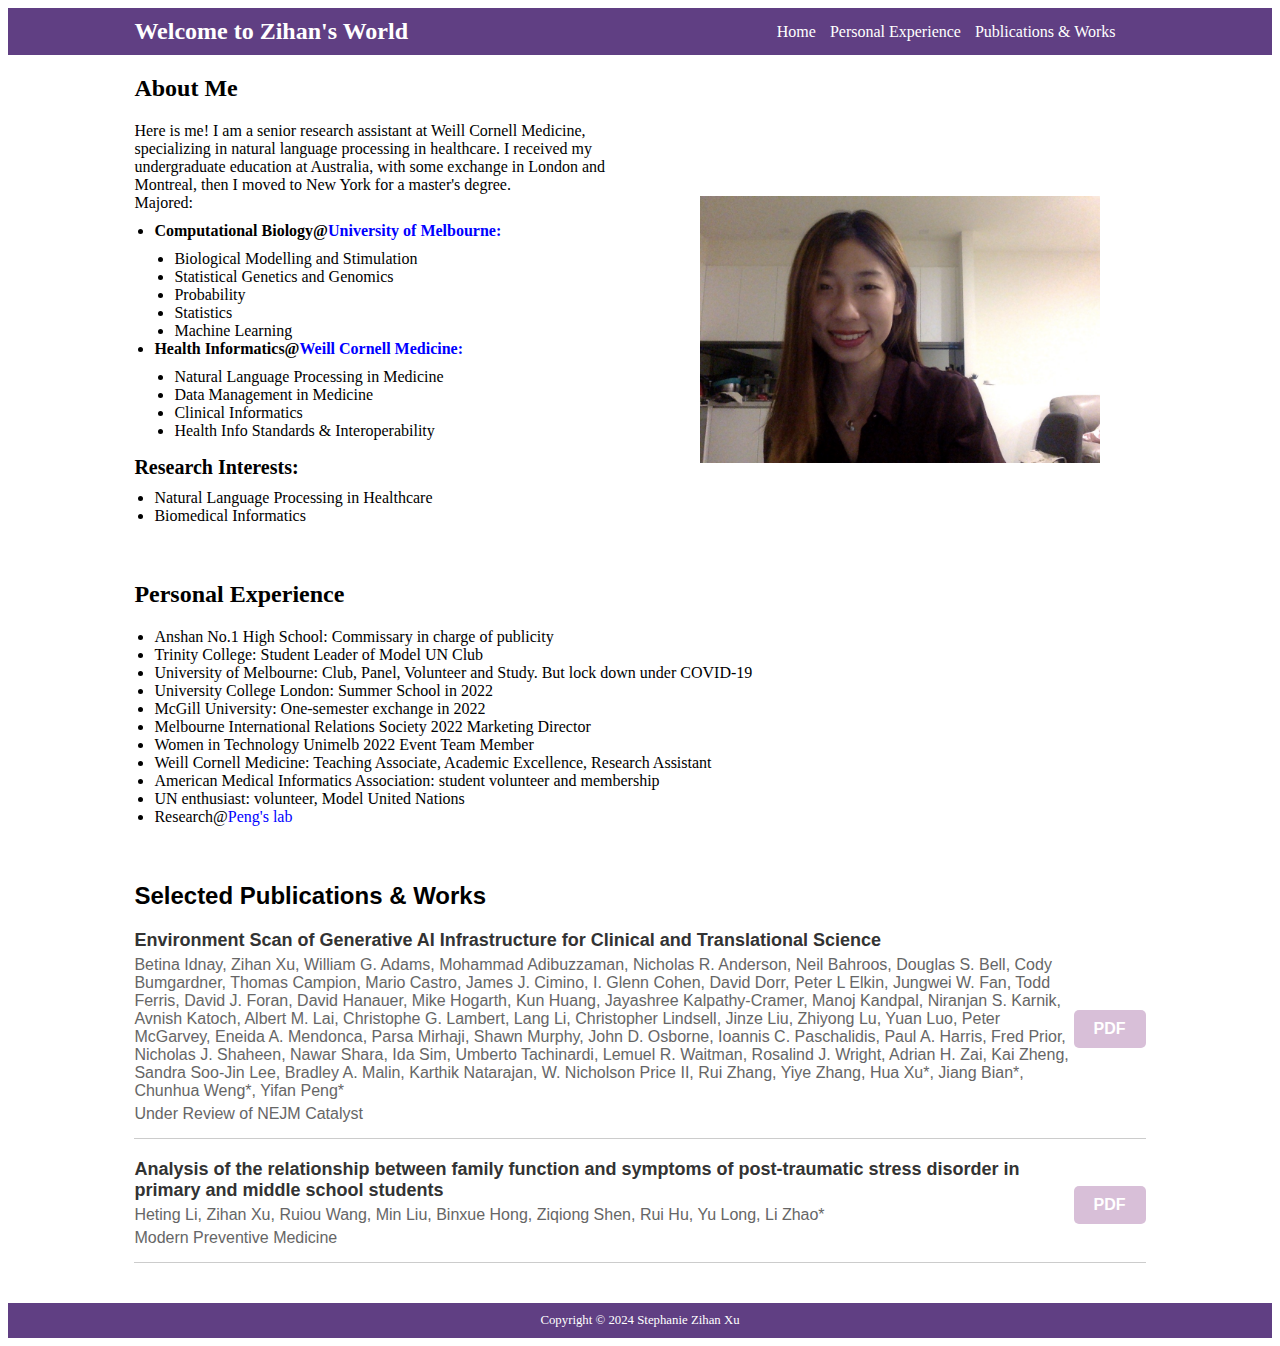
==== docs/index.html @ ad00e3d1 "rename" ====
<!DOCTYPE html>
<html lang="zh">
<head>
    <meta charset="UTF-8">
    <title>Personal Webpage</title>
    <link rel="stylesheet" href="style.css">
</head>
<body>
    <header>
        <div class="header-content">
            <h1>Welcome to Zihan's World</h1>
            <nav>
                <ul>
                    <li><a href="index.html">Home</a></li>
                    <li><a href="experience.html">Personal Experience</a></li>
                    <li><a href="projects.html">Publications & Works</a></li>
                </ul>
            </nav>
        </div>
    </header>
    

    <section id="about">
        <h2>About Me</h2>
        <div class="about-content">
            <div class="about-text">
                <p>Here is me! I am a senior research assistant at Weill Cornell Medicine, specializing in natural language processing in healthcare. I received my undergraduate education at Australia, with some exchange in London and Montreal, then I moved to New York for a master's degree.</p>
                <p>Majored:</p>
                <ul>
                    <li li style="font-size: 16px; font-weight: bold;">Computational Biology@<a href="https://science.unimelb.edu.au/" target="_blank" id="unimelb">University of Melbourne:</a></li>
                    <ul>
                        <li>Biological Modelling and Stimulation</li>
                        <li>Statistical Genetics and Genomics</li>
                        <li>Probability</li>
                        <li>Statistics</li>
                        <li>Machine Learning</li>

                    </ul>
                    <li li style="font-size: 16px; font-weight: bold;">Health Informatics@<a href="https://weill.cornell.edu/" target="_blank" id="unimelb">Weill Cornell Medicine:</a></li>
                    <ul>
                        <li>Natural Language Processing in Medicine</li>
                        <li>Data Management in Medicine</li>
                        <li>Clinical Informatics</li>
                        <li>Health Info Standards & Interoperability</li>
                    </ul>
                    
                </ul>
                <p li style="font-size: 20px; font-weight: bold;">Research Interests:</p>
                    <ul>
                        <li>Natural Language Processing in Healthcare</li>
                        <li>Biomedical Informatics</li>
                    </ul>
            </div>
            <div class="about-image">
                <img src="doc/person_pic.jpg" alt="ZZZiX" class="about-pic">
            </div>
        </div>
        
    </section>
    

    

    <section id="experience">
        <h2>Personal Experience</h2>
        <ul>
            <li>Anshan No.1 High School: Commissary in charge of publicity</li>
            <li>Trinity College: Student Leader of Model UN Club</li>
            <li>University of Melbourne: Club, Panel, Volunteer and Study. But lock down under COVID-19 </li>
            <li>
                University College London: Summer School in 2022
            </li>
            <li>
                McGill University: One-semester exchange in 2022
            </li>
            <li>
                Melbourne International Relations Society 2022 Marketing Director
            </li>
            <li>
                Women in Technology Unimelb 2022 Event Team Member
            </li>
            <li>Weill Cornell Medicine: Teaching Associate, Academic Excellence, Research Assistant</li>
            <li>American Medical Informatics Association: student volunteer and membership</li>
            <li>
                UN enthusiast: volunteer, Model United Nations
            </li>
            <li>Research@<a href="https://penglab.weill.cornell.edu/research" target="_blank" id="unimelb">Peng's lab</a></li>
        </ul>
    </section>

    <section id="publications">
        <h2>Selected Publications & Works</h2>
        <div class="publication">
            <div class="publication-info">
                <h3>Environment Scan of Generative AI Infrastructure for Clinical and Translational Science</h3>
                <p>Betina Idnay, Zihan Xu, William G. Adams, Mohammad Adibuzzaman, Nicholas R. Anderson, Neil Bahroos, Douglas S. Bell, Cody Bumgardner, Thomas Campion, Mario Castro, James J. Cimino, I. Glenn Cohen, David Dorr, Peter L Elkin, Jungwei W. Fan, Todd Ferris, David J. Foran, David Hanauer, Mike Hogarth, Kun Huang, Jayashree Kalpathy-Cramer, Manoj Kandpal, Niranjan S. Karnik, Avnish Katoch, Albert M. Lai, Christophe G. Lambert, Lang Li, Christopher Lindsell, Jinze Liu, Zhiyong Lu, Yuan Luo, Peter McGarvey, Eneida A. Mendonca, Parsa Mirhaji, Shawn Murphy, John D. Osborne, Ioannis C. Paschalidis, Paul A. Harris, Fred Prior, Nicholas J. Shaheen, Nawar Shara, Ida Sim, Umberto Tachinardi, Lemuel R. Waitman, Rosalind J. Wright, Adrian H. Zai, Kai Zheng, Sandra Soo-Jin Lee, Bradley A. Malin, Karthik Natarajan, W. Nicholson Price II, Rui Zhang, Yiye Zhang, Hua Xu*, Jiang Bian*, Chunhua Weng*, Yifan Peng*</p>
                <p>Under Review of NEJM Catalyst</p>
            </div>
            <a href="doc/Environment Scan of Generative AI Infrastructure for Clinical and Translational Science.pdf" class="pdf-button" target="_blank">PDF</a>
        </div>
        <div class="publication">
            <div class="publication-info">
                <h3>Analysis of the relationship between family function and symptoms of post-traumatic stress disorder in primary and middle school students</h3>
                <p>Heting Li, Zihan Xu, Ruiou Wang, Min Liu, Binxue Hong, Ziqiong Shen, Rui Hu, Yu Long, Li Zhao* </p>
                <p>Modern Preventive Medicine</p>
            </div>
            <a href="doc/Analysis of the relationship between family function and symptoms.pdf" class="pdf-button" target="_blank">PDF</a>
        </div>
    </section>

    

    <footer>
        <p>Copyright &copy; 2024 Stephanie Zihan Xu</p>
    </footer>

    <script src="scripts.js"></script>
</body>
</html>
---- docs/style.css ----
header {
    background-color: #603f83; /* 深紫色背景 */
    color: white;
    padding: 10px 0;
}

.header-content {
    width: 80%;
    max-width: 1200px; /* 根据需要调整宽度 */
    margin: 0 auto;
    display: flex;
    align-items: center;
    justify-content: space-between; /* 使内容分布均匀 */
}

h1 {
    margin: 0;
    font-size: 24px;
}

nav ul {
    list-style: none;
    padding: 0;
    margin: 0 20px;  /* 添加适当的间隔 */
}

nav ul li {
    display: inline;
    margin-right: 10px;
}


a {
    text-decoration: none;
    color: white;
}

a:hover {
    text-decoration: underline;
}

footer {
    text-align: center;
    font-size: 0.8em;
    padding: 10px 0;
    background-color: #603f83;
    color: white;
}
section {
    width: 80%;
    max-width: 1200px;
    margin: auto;
    padding: 20px 0; /* 调整上下的内边距 */
}

.about-content {
    display: flex;
    align-items: center; /* 保持垂直居中 */
    justify-content: flex-start; /* 从左侧开始排列 */
    text-align: left;
}

.about-text {
    flex: 2; /* 使文本占用除图片外的所有可用空间 */
    margin-right: 10px; /* 调整文本的右边距 */
    padding-right: 10px; /* 或者使用内边距减少间隙 */
}

.about-pic {
    width: 100%;
    max-width: 400px; /* 根据需要调整图片的最大宽度 */
    height: auto;
    margin-left: 50px; /* 确保左边距为0 */
    margin-right: 0px; /* 确保右边距为0，降低图片与文本之间的空隙 */
}

.about-image {
    flex: 2;  /* 图片占据的空间比例，此比例比文本大，因此图片区域会更宽 */
}

.about-text p {
    margin: 0; /* 移除段落的外边距以避免过大的间距 */
}

section#about ul {
    margin-top: 10px; /* 维持列表顶部的外边距 */
}


h2 {
    margin-top: 0;
    padding-left: 0; /* 确保标题没有左侧内边距 */
}

p {
    margin: 0; /* 移除段落的外边距 */
    padding: 0; /* 移除段落的内边距 */
}
#unimelb {
    color: blue; /* 设置链接颜色为蓝色 */
    text-decoration: none; /* 去除下划线 */
}

#unimelb:hover {
    color: red; /* 鼠标悬停时颜色变红 */
    text-decoration: underline; /* 鼠标悬停时添加下划线 */
}
ul {
    list-style-type: disc; /* 默认是圆形黑色点 */
    margin-left: 20px; /* 调整列表的左边距 */
    padding-left: 0; /* 取消默认的内边距 */
}

li {
    color: black; /* 设置文本颜色 */
    font-size: 16px; /* 设置字体大小 */
}
body {
    font-family: 'Times New Roman', Times, serif; /* 添加备用字体以增加兼容性 */
}
#publications {
    font-family: 'Arial', sans-serif;
    max-width: 1200px;
    margin: auto;
    padding: 20px;
}

.publication {
    display: flex;
    align-items: center;
    
    justify-content: space-between;
    margin-bottom: 20px;
    border-bottom: 1px solid #ccc;
    padding-bottom: 10px;
}

.publication-info h3 {
    margin: 0;
    color: #333;
    font-size: 18px;
}

.publication-info p {
    margin: 5px 0;
    color: #666;
    font-size: 16px;
}

.pdf-button {
    display: inline-block;
    background-color: #D8BFD8; /* Green background */
    color: white;
    text-decoration: none;
    padding: 10px 20px;
    border-radius: 5px;
    font-weight: bold;
}

.pdf-button:hover {
    background-color: #D8BFD8; /* Darker green */
}


.timeline-content img {
    width: 50%; /* 设置图片宽度为容器的50% */
    height: auto; /* 高度自动调整以保持图片纵横比 */
}

.timeline {
    position: relative;
    padding-left: 50px;
    margin: 20px 0;
}

.timeline::after {
    content: '';
    position: absolute;
    width: 2px;
    background-color: #ddd;
    top: 0;
    bottom: 0;
    left: 20px; /* Line left offset */
}

.timeline-item {
    display: flex;
    align-items: flex-start; /* 确保所有元素在顶部对齐 */
    margin-bottom: 20px;
}

.timeline-icon {
    flex-shrink: 0; /* 防止图标大小改变 */
    width: 40px;
    height: 40px;
    margin-right: 20px; /* 添加右边距以与内容分开 */
}



.timeline-icon {
    width: 40px;
    height: 40px;
    background-color: #fff;
    border-radius: 50%;
    display: flex;
    justify-content: center;
    align-items: center;
    position: absolute;
    left: 0;
    top: 0;
    transform: translateX(-50%);
}

.timeline-content {
    box-shadow: 0 3px 10px rgba(0, 0, 0, 0.2);
    border-radius: 5px;
    padding: 10px;
    background-color: #fff;
    flex-grow: 1; /* 允许内容区域填充剩余空间 */
}

.timeline-content h2 {
    font-size: 18px;
}

.timeline-content p {
    font-size: 16px;
}
.card-container {
    display: flex;
    flex-wrap: wrap;
    justify-content: space-around; /* 在容器中平均分布卡片 */
    padding: 20px 0;
}

.card {
    box-shadow: 0 4px 8px rgba(0,0,0,0.1);
    width: 30%; /* 卡片宽度，根据需要调整 */
    margin: 10px;
    padding: 10px;
    background-color: white;
    text-align: center;
}

.card img {
    width: 100%;
    height: auto;
    border-radius: 5px;
}

.card h3 {
    margin: 10px 0 5px;
    font-size: 16px;
}

.card p {
    font-size: 14px;
}
.card-container {
    display: flex;
    flex-wrap: wrap; /* 允许多行显示 */
    justify-content: center; /* 水平居中 */
    align-items: center; /* 垂直居中，如果卡片大小不一，这会对齐它们的中心 */
    gap: 20px; /* 卡片之间的间隙 */
    padding: 20px; /* 容器内边距，增加一些空间 */
}
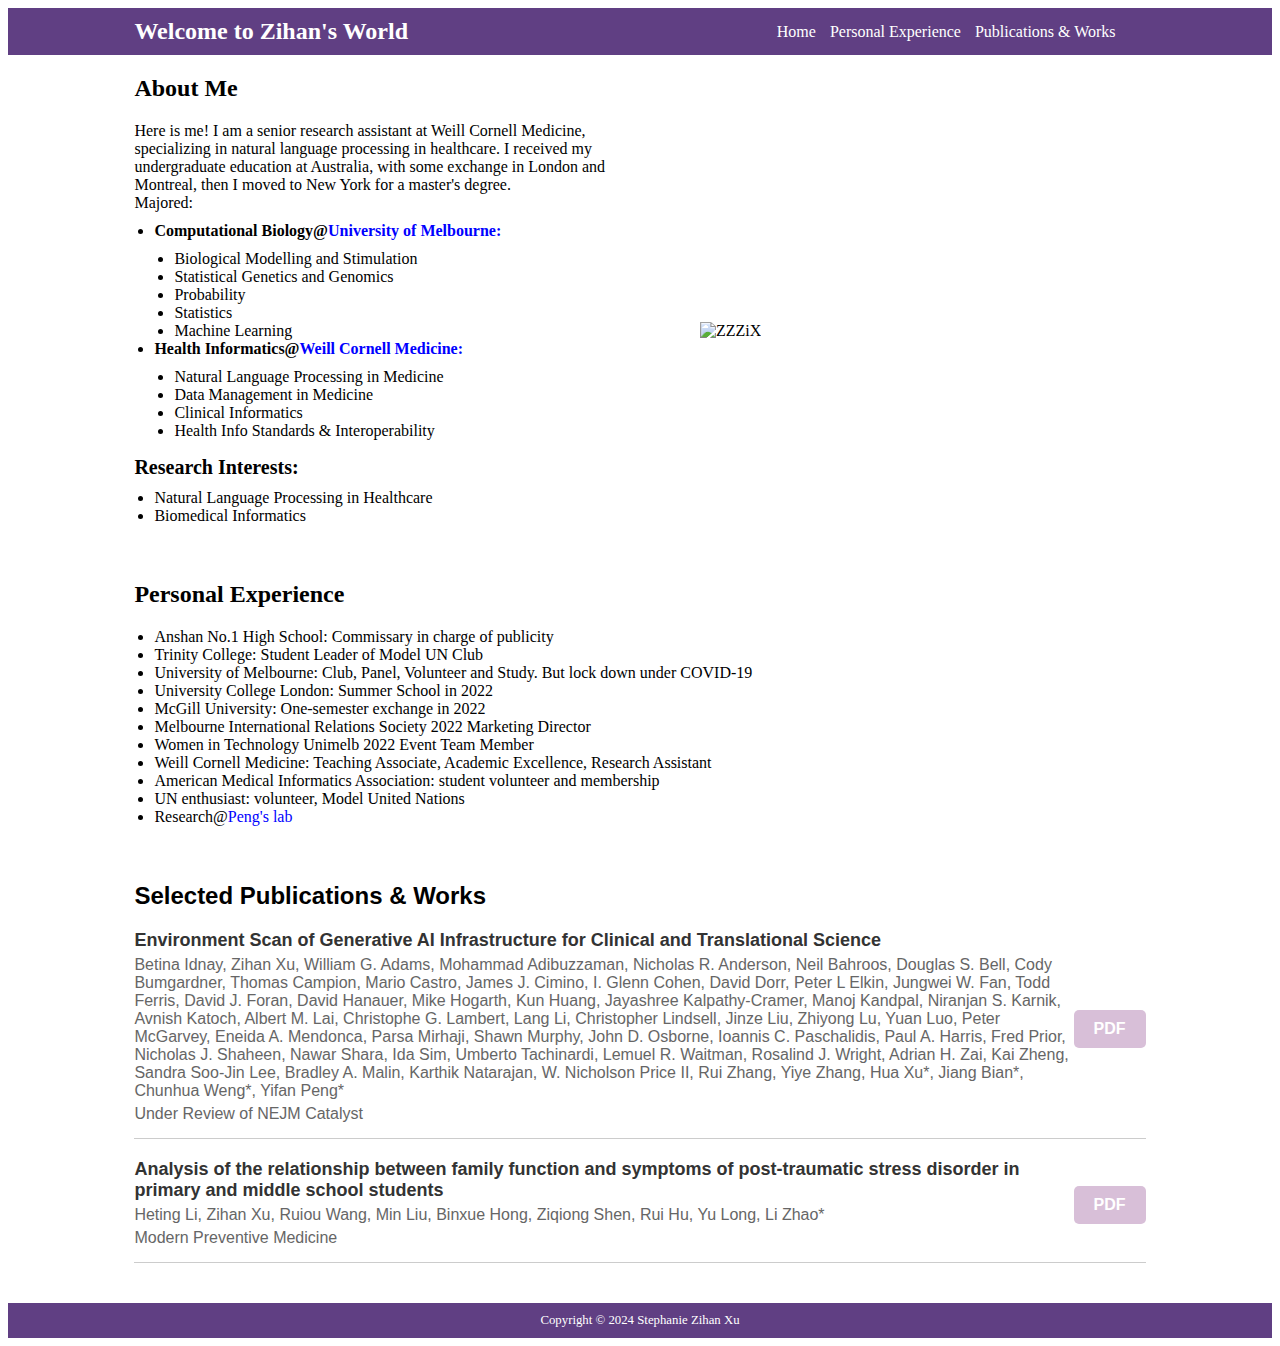
==== commit a637a172: "ModifyJPG" ====
--- a/docs/index.html
+++ b/docs/index.html
@@ -52,7 +52,7 @@
                     </ul>
             </div>
             <div class="about-image">
-                <img src="doc/person_pic.jpg" alt="ZZZiX" class="about-pic">
+                <img src="doc/person_pic.JPG" alt="ZZZiX" class="about-pic">
             </div>
         </div>
         
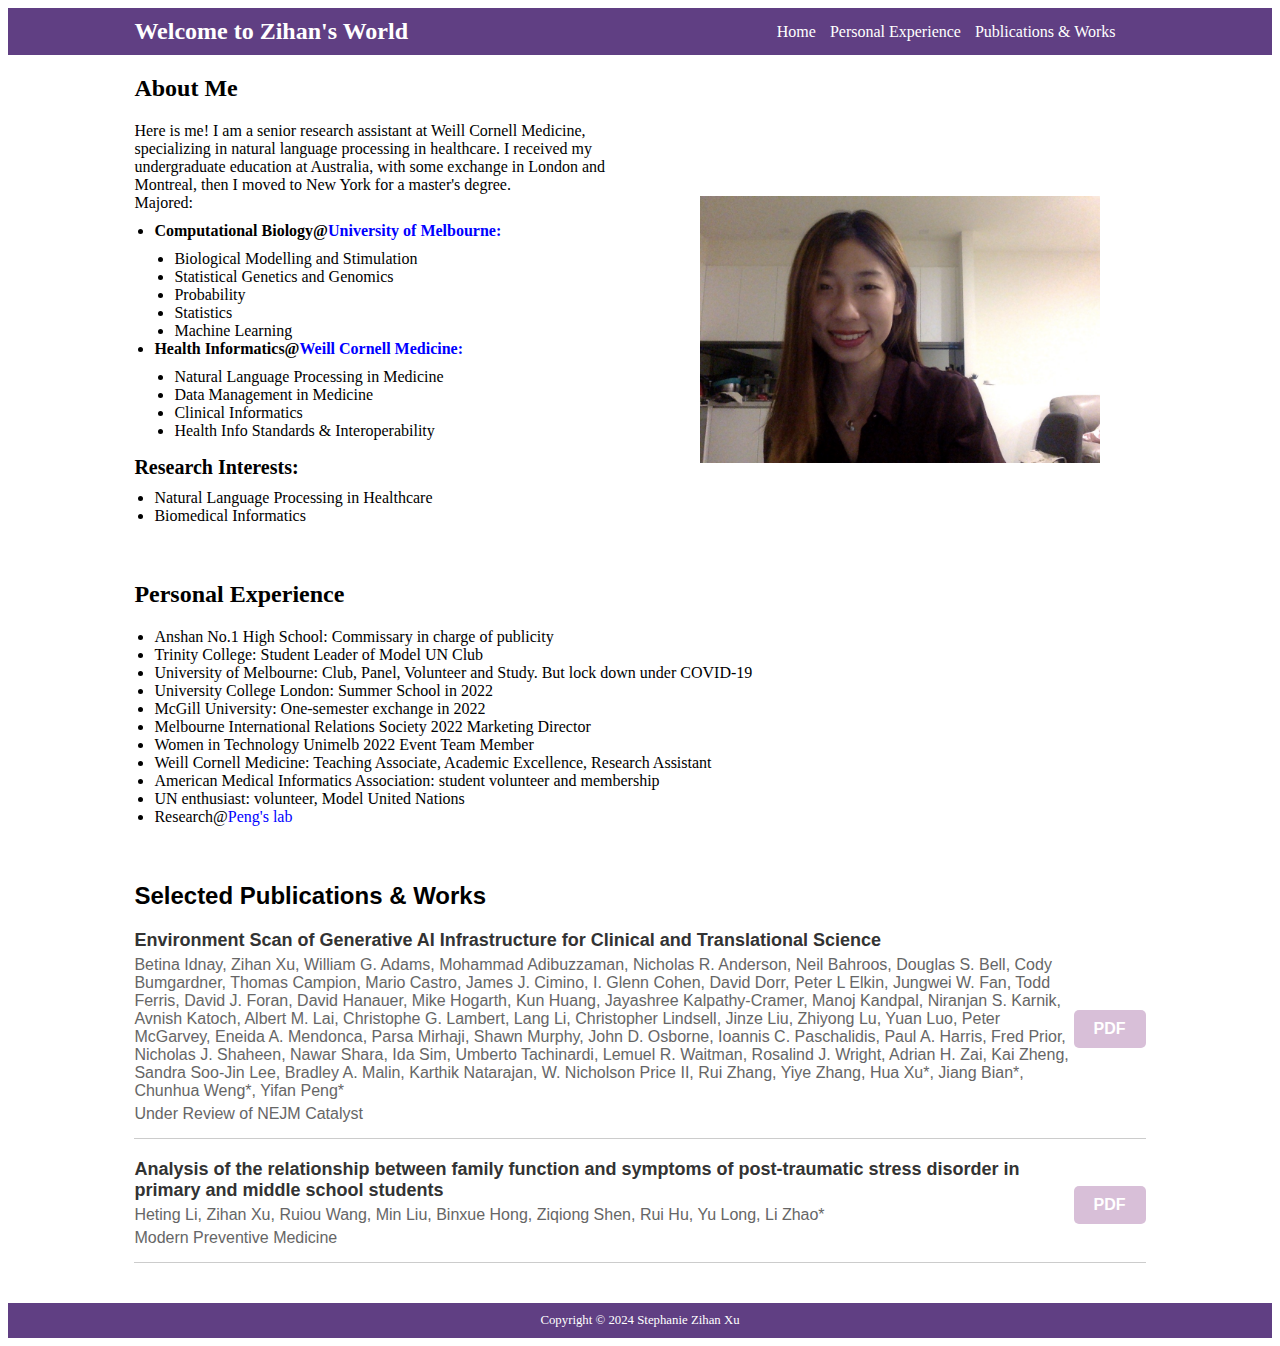
==== commit 9202e289: "cleanup" ====
--- a/docs/index.html
+++ b/docs/index.html
@@ -52,7 +52,7 @@
                     </ul>
             </div>
             <div class="about-image">
-                <img src="doc/person_pic.JPG" alt="ZZZiX" class="about-pic">
+                <img src="doc/person.JPG" alt="ZZZiX" class="about-pic">
             </div>
         </div>
         
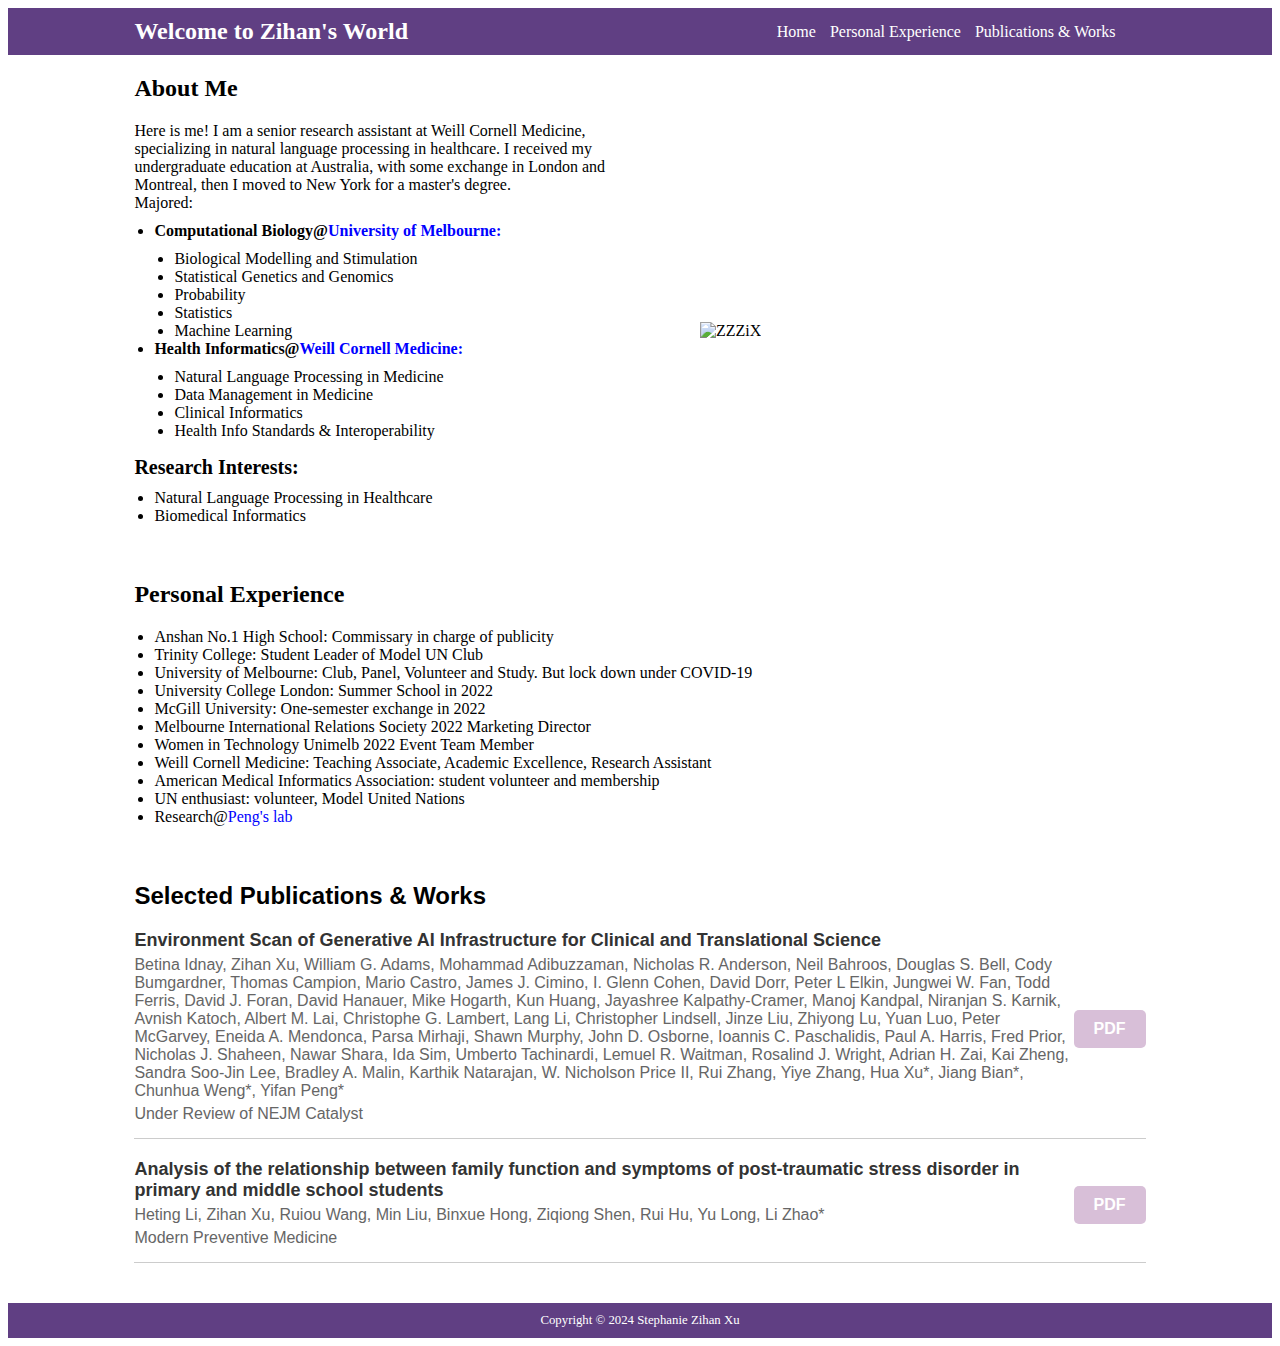
==== commit 11b98368: "clean" ====
--- a/docs/index.html
+++ b/docs/index.html
@@ -52,7 +52,7 @@
                     </ul>
             </div>
             <div class="about-image">
-                <img src="doc/person.JPG" alt="ZZZiX" class="about-pic">
+                <img src="doc/person.jpg" alt="ZZZiX" class="about-pic">
             </div>
         </div>
         
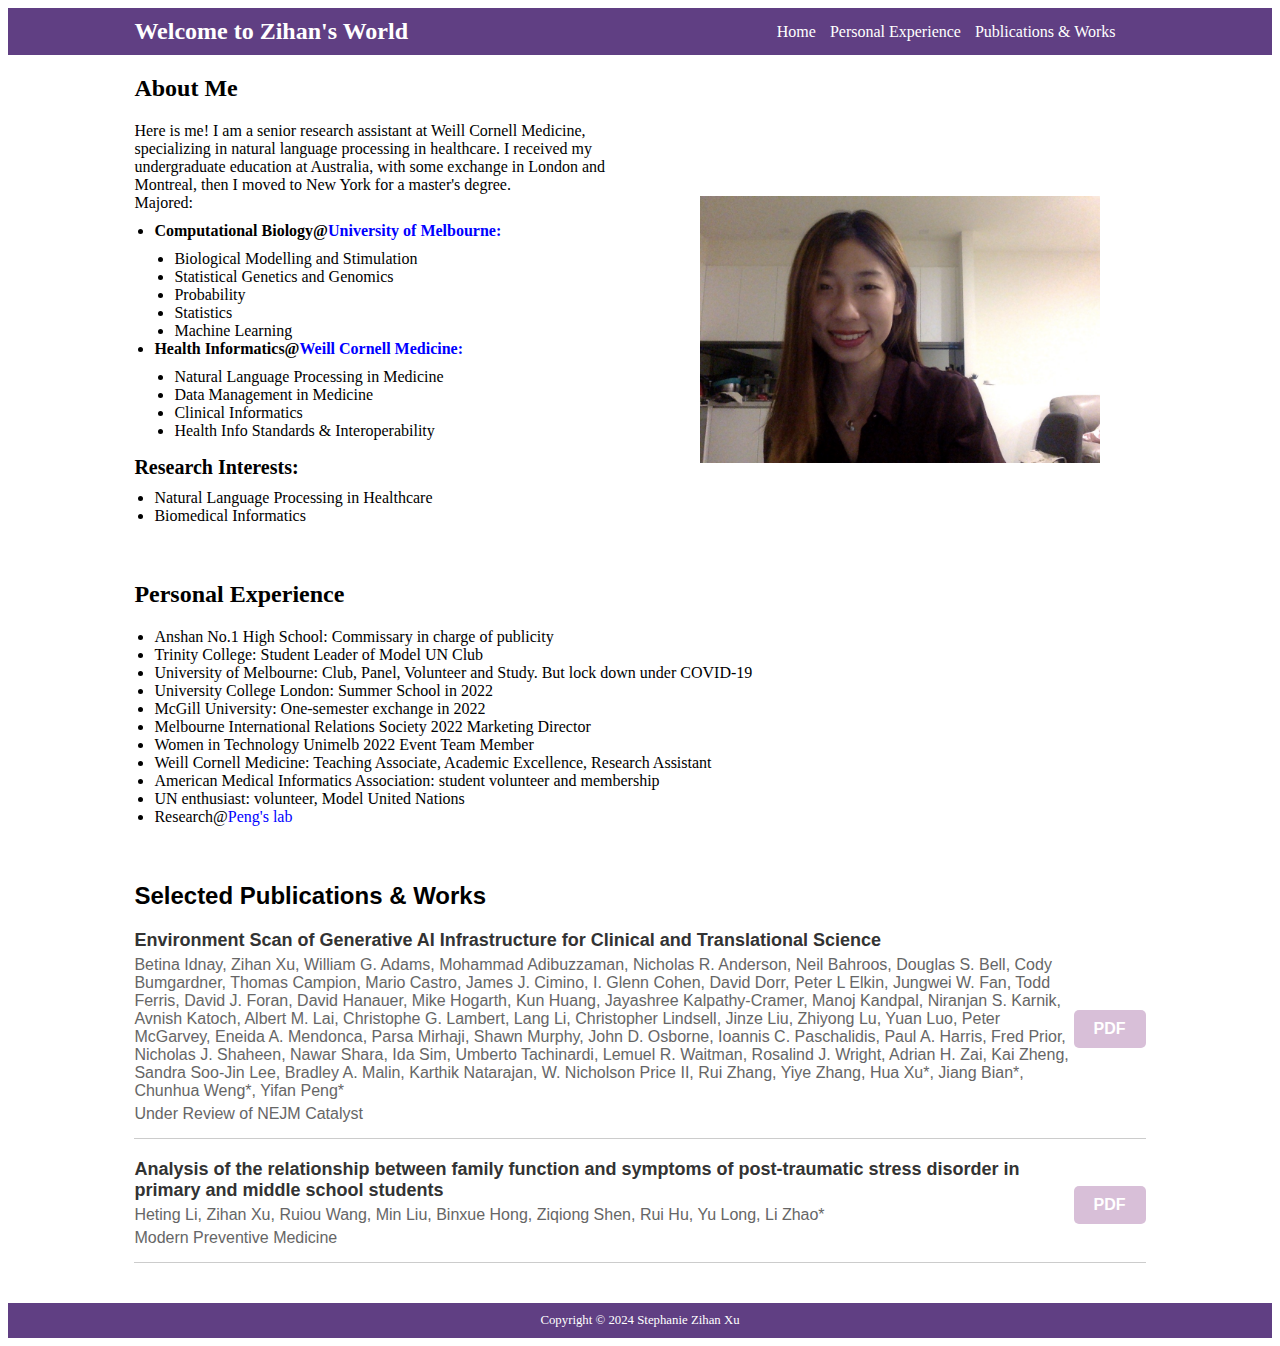
==== commit 3781d5c8: "consistent" ====
--- a/docs/index.html
+++ b/docs/index.html
@@ -52,7 +52,7 @@
                     </ul>
             </div>
             <div class="about-image">
-                <img src="doc/person.jpg" alt="ZZZiX" class="about-pic">
+                <img src="doc/person.JPG" alt="ZZZiX" class="about-pic">
             </div>
         </div>
         
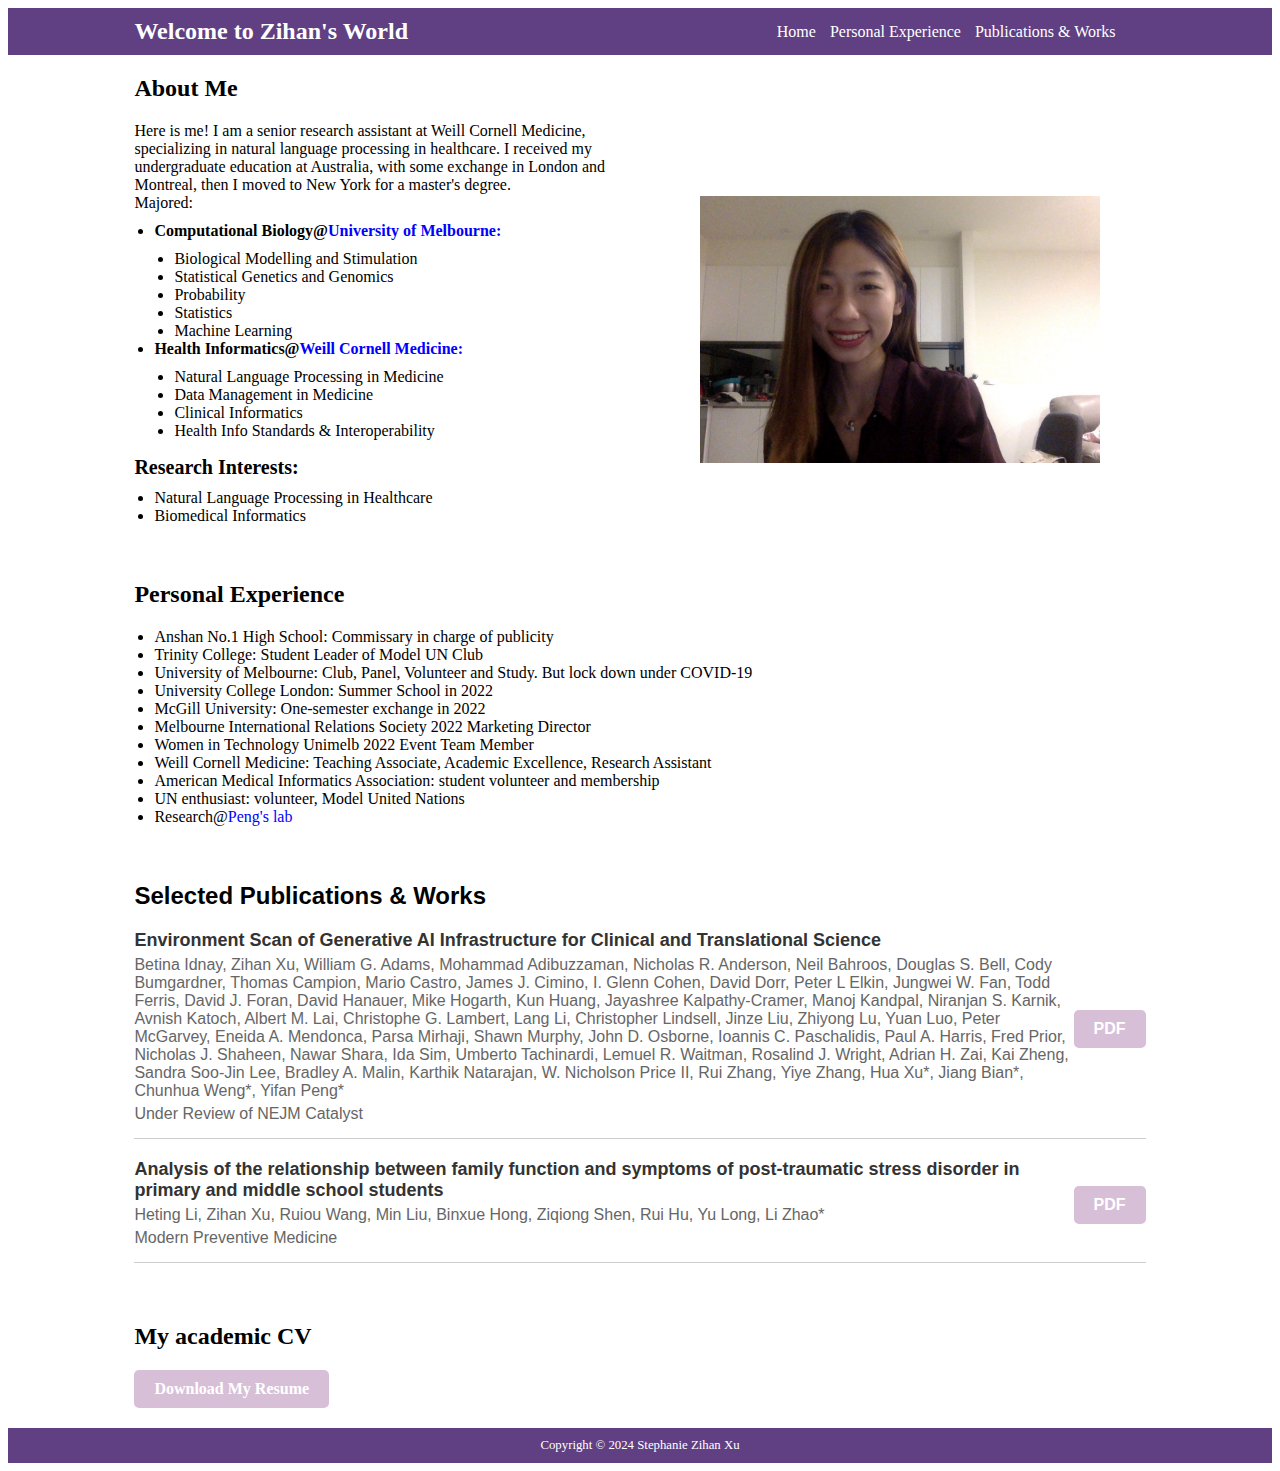
==== commit d4c80794: "upload_cv" ====
--- a/docs/index.html
+++ b/docs/index.html
@@ -52,7 +52,7 @@
                     </ul>
             </div>
             <div class="about-image">
-                <img src="doc/person.JPG" alt="ZZZiX" class="about-pic">
+                <img src="doc/person_pic.jpg" alt="ZZZiX" class="about-pic">
             </div>
         </div>
         
@@ -107,7 +107,10 @@
             <a href="doc/Analysis of the relationship between family function and symptoms.pdf" class="pdf-button" target="_blank">PDF</a>
         </div>
     </section>
-
+    <section id = "CV">
+        <h2>My academic CV</h2>
+        <a href="CV.pdf" class="pdf-button" target="_blank">Download My Resume</a>
+    </section>
     
 
     <footer>
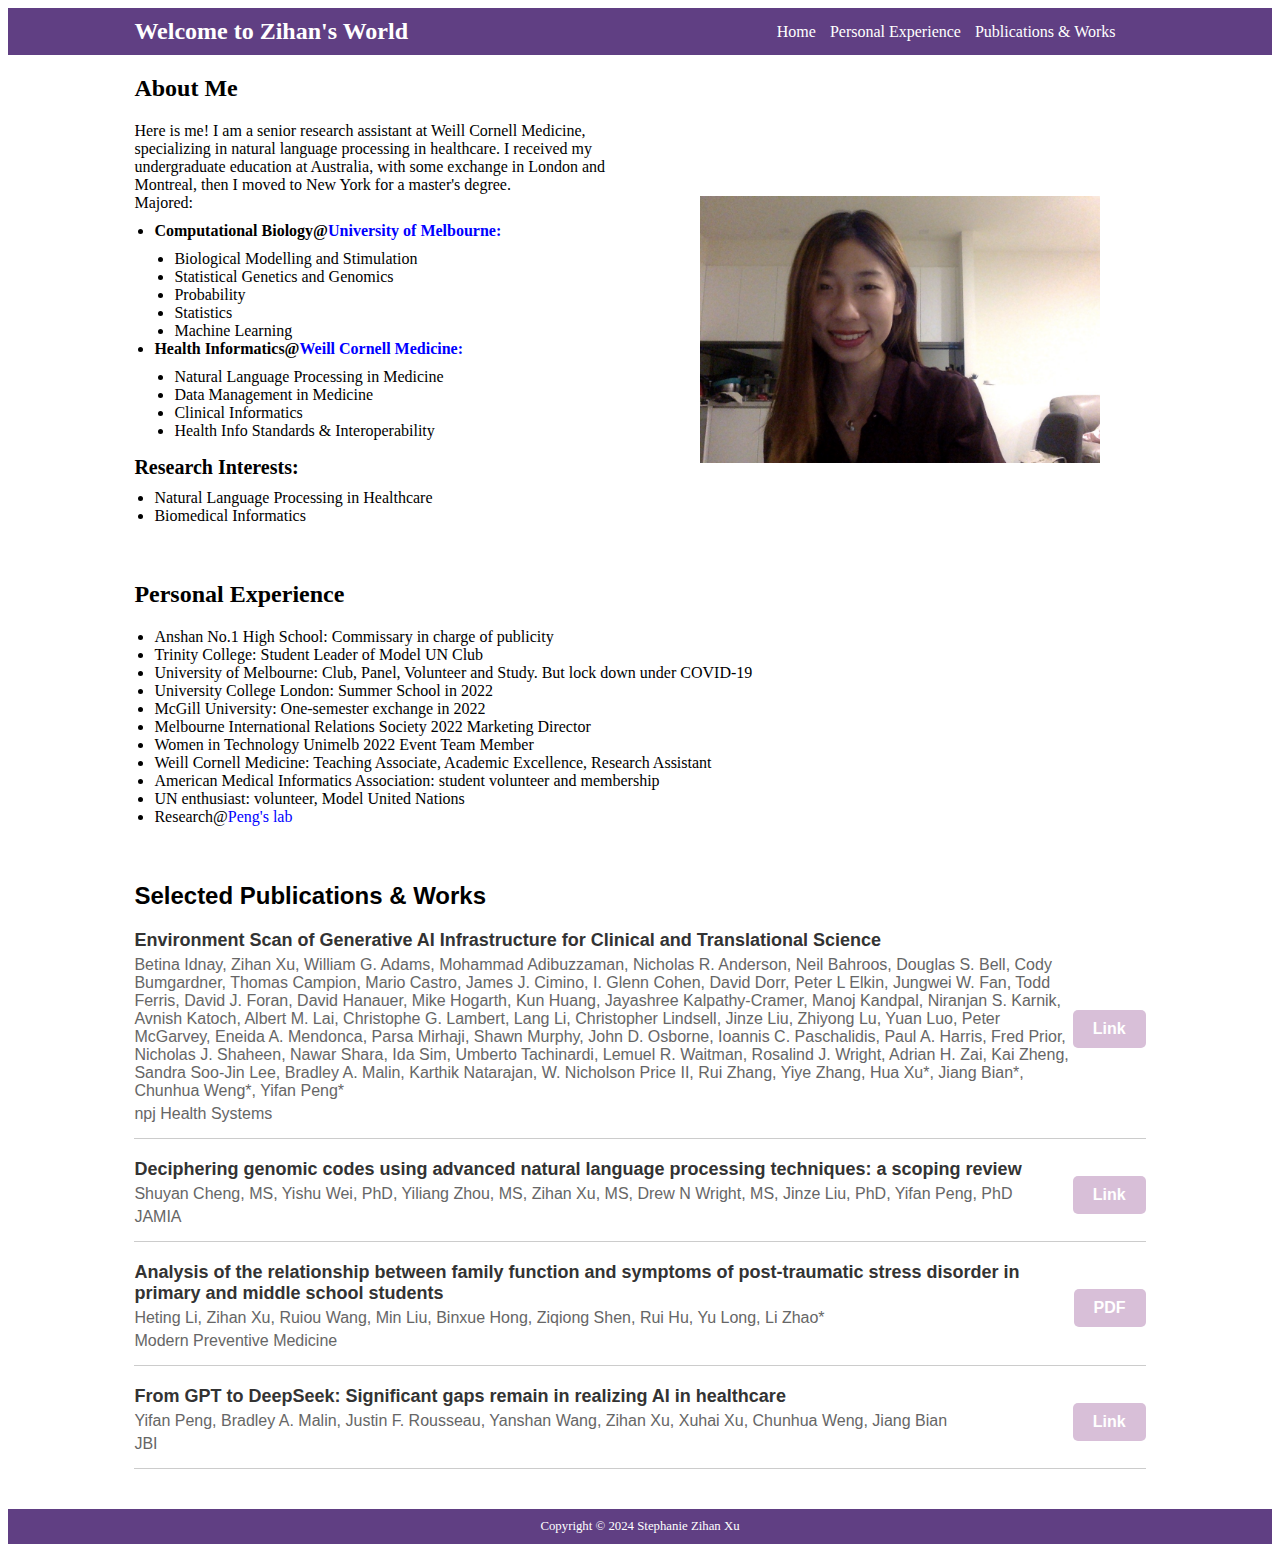
==== commit 079e7004: "update" ====
--- a/docs/index.html
+++ b/docs/index.html
@@ -94,9 +94,17 @@
             <div class="publication-info">
                 <h3>Environment Scan of Generative AI Infrastructure for Clinical and Translational Science</h3>
                 <p>Betina Idnay, Zihan Xu, William G. Adams, Mohammad Adibuzzaman, Nicholas R. Anderson, Neil Bahroos, Douglas S. Bell, Cody Bumgardner, Thomas Campion, Mario Castro, James J. Cimino, I. Glenn Cohen, David Dorr, Peter L Elkin, Jungwei W. Fan, Todd Ferris, David J. Foran, David Hanauer, Mike Hogarth, Kun Huang, Jayashree Kalpathy-Cramer, Manoj Kandpal, Niranjan S. Karnik, Avnish Katoch, Albert M. Lai, Christophe G. Lambert, Lang Li, Christopher Lindsell, Jinze Liu, Zhiyong Lu, Yuan Luo, Peter McGarvey, Eneida A. Mendonca, Parsa Mirhaji, Shawn Murphy, John D. Osborne, Ioannis C. Paschalidis, Paul A. Harris, Fred Prior, Nicholas J. Shaheen, Nawar Shara, Ida Sim, Umberto Tachinardi, Lemuel R. Waitman, Rosalind J. Wright, Adrian H. Zai, Kai Zheng, Sandra Soo-Jin Lee, Bradley A. Malin, Karthik Natarajan, W. Nicholson Price II, Rui Zhang, Yiye Zhang, Hua Xu*, Jiang Bian*, Chunhua Weng*, Yifan Peng*</p>
-                <p>Under Review of NEJM Catalyst</p>
+                <p>npj Health Systems</p>
             </div>
-            <a href="doc/Environment Scan of Generative AI Infrastructure for Clinical and Translational Science.pdf" class="pdf-button" target="_blank">PDF</a>
+            <a href="https://www.nature.com/articles/s44401-024-00009-w" class="pdf-button" target="_blank">Link</a>
+        </div>
+        <div class="publication">
+            <div class="publication-info">
+                <h3>Deciphering genomic codes using advanced natural language processing techniques: a scoping review</h3>
+                <p>Shuyan Cheng, MS, Yishu Wei, PhD, Yiliang Zhou, MS, Zihan Xu, MS, Drew N Wright, MS, Jinze Liu, PhD, Yifan Peng, PhD</p>
+                <p>JAMIA</p>
+            </div>
+            <a href="https://academic.oup.com/jamia/advance-article-abstract/doi/10.1093/jamia/ocaf029/8042189?redirectedFrom=fulltext" class="pdf-button" target="_blank">Link</a>
         </div>
         <div class="publication">
             <div class="publication-info">
@@ -106,11 +114,16 @@
             </div>
             <a href="doc/Analysis of the relationship between family function and symptoms.pdf" class="pdf-button" target="_blank">PDF</a>
         </div>
+        <div class="publication">
+            <div class="publication-info">
+                <h3>From GPT to DeepSeek: Significant gaps remain in realizing AI in healthcare</h3>
+                <p>Yifan Peng, Bradley A. Malin, Justin F. Rousseau, Yanshan Wang, Zihan Xu, Xuhai Xu, Chunhua Weng, Jiang Bian </p>
+                <p>JBI</p>
+            </div>
+            <a href="https://www.sciencedirect.com/science/article/pii/S1532046425000206" class="pdf-button" target="_blank">Link</a>
+        </div>
     </section>
-    <section id = "CV">
-        <h2>My academic CV</h2>
-        <a href="CV.pdf" class="pdf-button" target="_blank">Download My Resume</a>
-    </section>
+    
     
 
     <footer>
